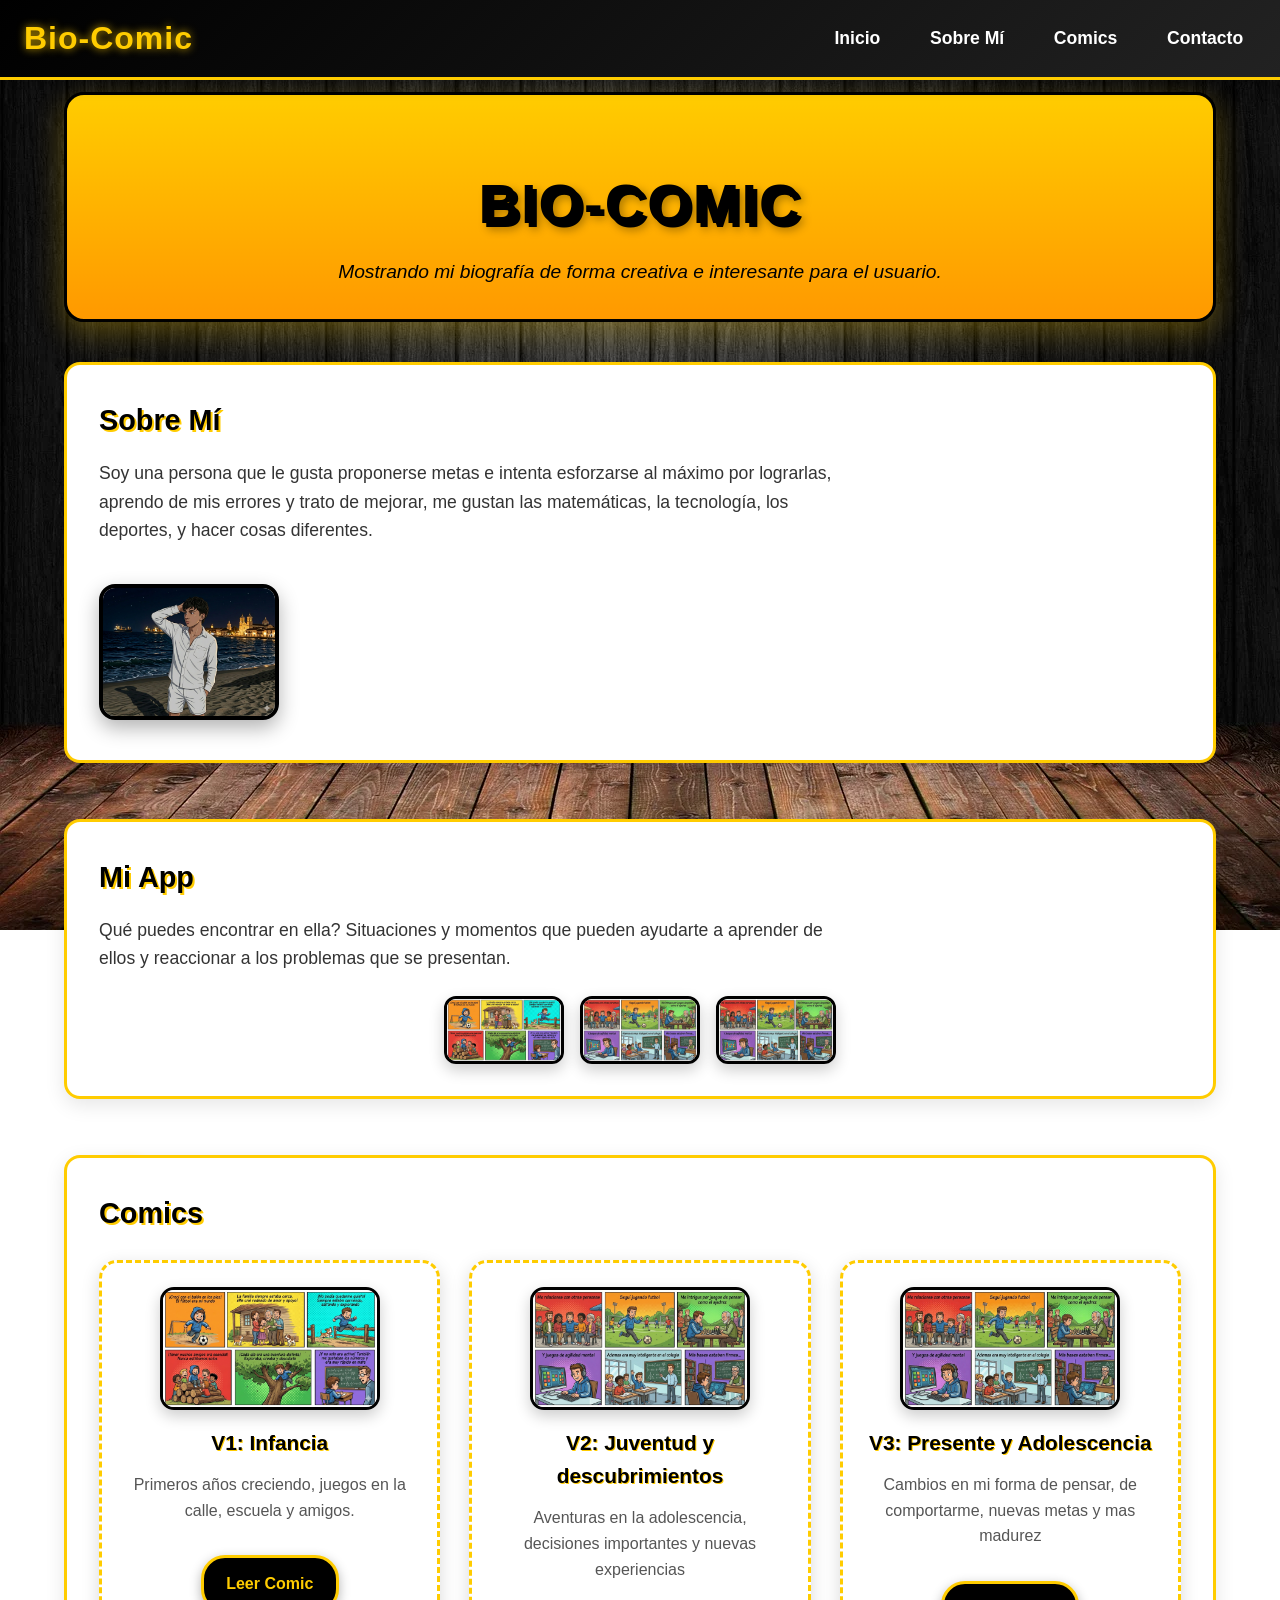
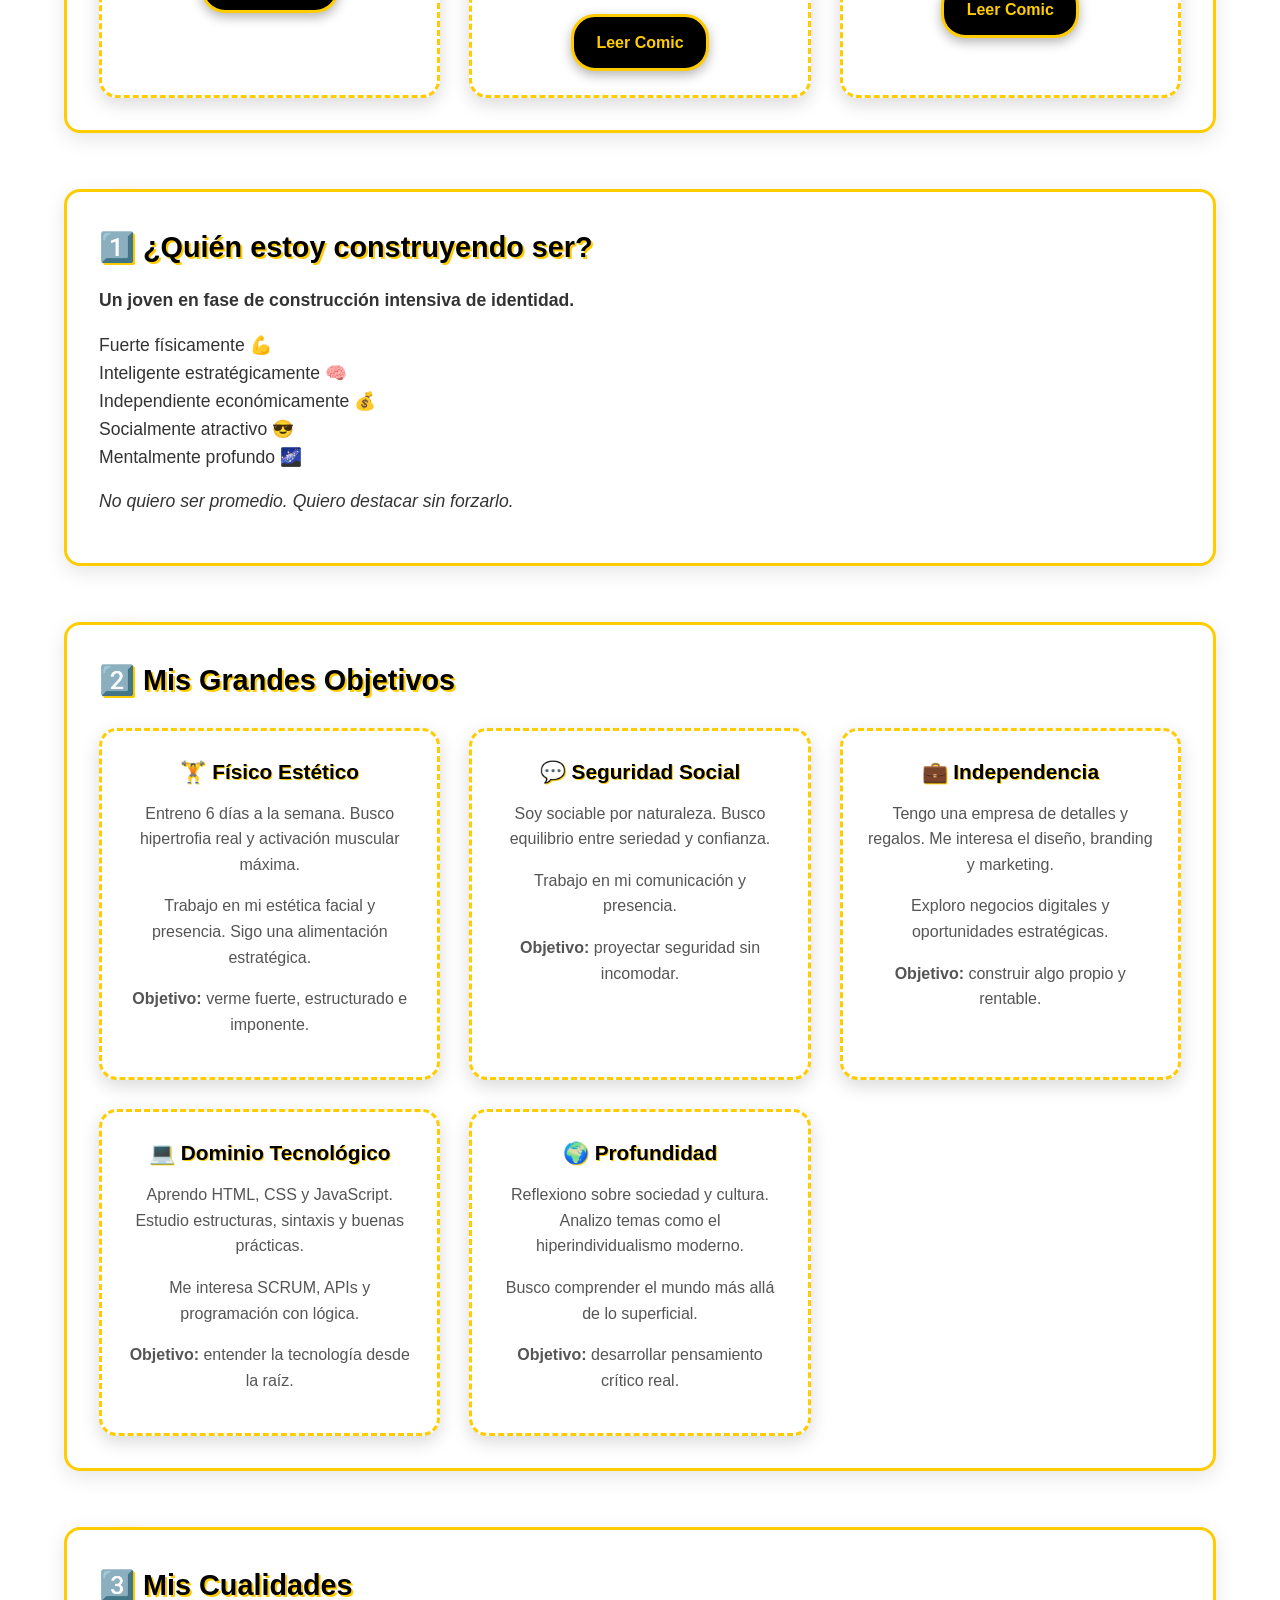
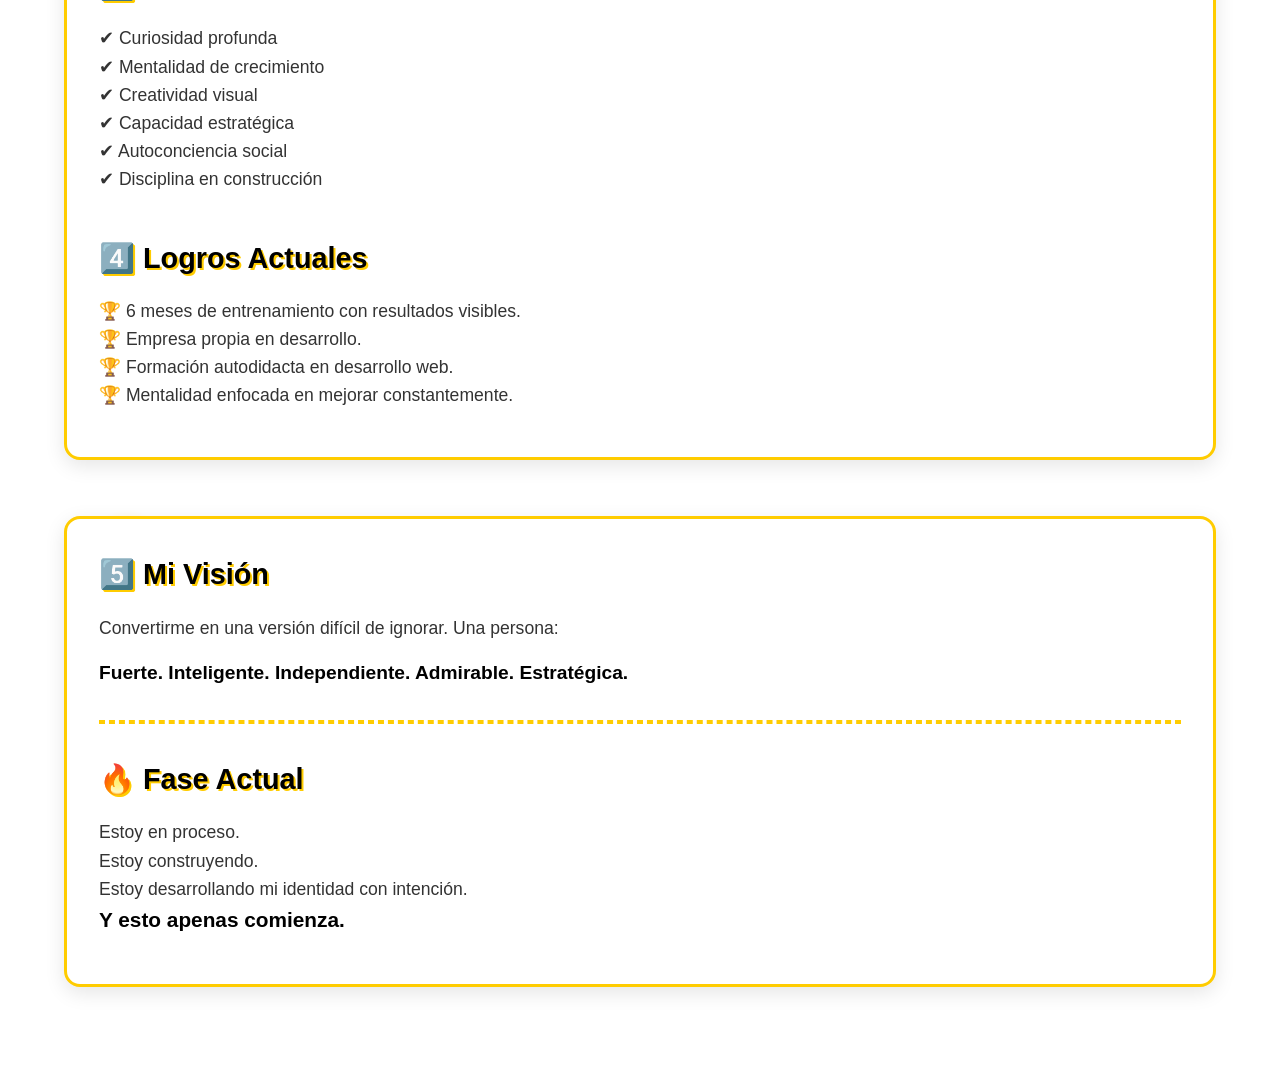
==== index.html @ bbf386a8 "primer commit" ====
<!DOCTYPE html>
<html lang="es">
<head>
  <meta charset="UTF-8" />
  <title>Bio-Comic - Santi</title>
  <meta name="viewport" content="width=device-width, initial-scale=1.0" />
  <style>
    /* ==============================
       RESET + VARS
    ============================== */
    * {
      margin: 0;
      padding: 0;
      box-sizing: border-box;
    }
    body {
      font-family: "Comic Sans MS", cursive, sans-serif;
      /* ¡TU IMAGEN COMO BACKGROUND! */
      background-image: url('Imagenes/Imagen1.webp');
      background-size: cover;
      background-position: center;
      background-attachment: fixed;
      background-repeat: no-repeat;
      color: #333;
      line-height: 1.6;
      padding-top: 60px;
      min-height: 100vh;
    }
    a {
      text-decoration: none;
      color: #0066cc;
    }

    /* ==============================
       HEADER FIJO (MENÚ)
    ============================== */
    header.fixed-header {
      position: fixed;
      top: 0;
      left: 0;
      width: 100%;
      background: linear-gradient(135deg, #000 0%, #222 100%);
      color: white;
      padding: 0.8rem 1.5rem;
      box-shadow: 0 4px 15px rgba(0,0,0,0.3);
      z-index: 1000;
      border-bottom: 3px solid #ffcc00;
    }
    .navbar {
      display: flex;
      justify-content: space-between;
      align-items: center;
    }
    .brand {
      font-size: 2rem;
      font-weight: bold;
      letter-spacing: 1px;
      color: #ffcc00;
      text-shadow: 0 0 8px rgba(255, 204, 0, 0.8);
    }
    .menu {
      list-style: none;
      display: flex;
      gap: 1.5rem;
    }
    .menu a {
      color: white;
      font-size: 1.1rem;
      font-weight: 600;
      padding: 0.4rem 0.8rem;
      border-radius: 20px;
      transition: background 0.3s, transform 0.2s;
    }
    .menu a:hover {
      background: #ffcc00;
      color: #000;
      transform: scale(1.05);
      box-shadow: 0 0 10px rgba(255, 204, 0, 0.6);
    }

    /* ==============================
       SECCIONES PRINCIPALES
    ============================== */
    main {
      max-width: 1200px;
      margin: 0 auto;
      padding: 2rem 1.5rem;
    }
    .section {
      margin-bottom: 3.5rem;
      border-radius: 16px;
      padding: 2rem;
      background: white;
      box-shadow: 0 6px 20px rgba(0,0,0,0.1);
      border: 3px solid #ffcc00;
      position: relative;
    }
    .section::before {
      content: "";
      position: absolute;
      top: -10px;
      left: 20px;
      width: 80px;
      height: 80px;
      background: radial-gradient(circle, #ffcc00 0%, transparent 70%);
      opacity: 0.3;
      border-radius: 50%;
      z-index: -1;
    }
    .section h2 {
      color: #000;
      font-size: 1.8rem;
      margin-bottom: 1rem;
      font-weight: bold;
      text-shadow: 2px 2px 0 #ffcc00;
    }
    .section p {
      margin-bottom: 1rem;
      font-size: 1.1rem;
      max-width: 750px;
    }

    /* Hero: título grande y subtítulo */
    .hero {
      text-align: center;
      padding: 4rem 2rem 2rem;
      background: linear-gradient(180deg, #ffcc00 0%, #ff9900 100%);
      color: #000;
      border-radius: 20px;
      box-shadow: 0 10px 30px rgba(255, 204, 0, 0.3);
      margin-bottom: 2.5rem;
      border: 3px solid #000;
    }
    .hero .title {
      font-size: 3.5rem;
      font-weight: bold;
      text-shadow: 4px 4px 0 #000, 6px 6px 10px rgba(0,0,0,0.4);
      margin-bottom: 0.5rem;
      text-transform: uppercase;
      letter-spacing: 2px;
    }
    .hero .subtitle {
      font-size: 1.2rem;
      font-style: italic;
      max-width: 800px;
      margin: 0 auto;
    }

    /* Avatar / foto cómic */
    .avatar {
      max-width: 180px;
      border-radius: 16px;
      border: 4px solid #000;
      box-shadow: 0 8px 20px rgba(0,0,0,0.3);
      margin-top: 1.5rem;
    }

    /* Sección "Mi App" */
    .teaser-panel {
      display: flex;
      flex-wrap: wrap;
      gap: 1rem;
      margin-top: 1.5rem;
      justify-content: center;
    }
    .panel-teaser {
      width: 120px;
      border-radius: 12px;
      border: 3px solid #000;
      box-shadow: 0 6px 15px rgba(0,0,0,0.2);
    }

    /* Sección "Comics" - tarjetas */
    #comics .section h2 {
      text-align: center;
    }
    .comic-grid {
      display: grid;
      grid-template-columns: repeat(auto-fit, minmax(300px, 1fr));
      gap: 1.8rem;
      margin-top: 1.5rem;
    }
    .comic-card {
      display: flex;
      flex-direction: column;
      align-items: center;
      text-align: center;
      background: white;
      border-radius: 18px;
      padding: 1.5rem;
      transition: transform 0.3s, box-shadow 0.3s;
      box-shadow: 0 6px 18px rgba(0,0,0,0.15);
      border: 3px dashed #ffcc00;
    }
    .comic-card:hover {
      transform: translateY(-6px);
      box-shadow: 0 12px 25px rgba(0,0,0,0.2);
    }
    .comic-cover {
      width: 100%;
      max-width: 220px;
      border-radius: 14px;
      border: 3px solid #000;
      box-shadow: 0 6px 15px rgba(0,0,0,0.2);
      margin-bottom: 1rem;
    }
    .comic-card h3 {
      color: #000;
      font-size: 1.3rem;
      margin-bottom: 0.8rem;
      font-weight: bold;
      text-shadow: 1px 1px 0 #ffcc00;
    }
    .comic-card p {
      font-size: 1rem;
      color: #555;
    }
    .btn {
      margin-top: 1rem;
      padding: 0.8rem 1.4rem;
      background: #000;
      color: #ffcc00;
      font-weight: bold;
      border-radius: 24px;
      border: 3px solid #ffcc00;
      box-shadow: 0 4px 12px rgba(0,0,0,0.3);
      transition: background 0.3s, color 0.3s;
    }
    .btn:hover {
      background: #ffcc00;
      color: #000;
      transform: scale(1.05);
    }

    /* Footer */
    footer.site-footer {
      background: #000;
      color: #ccc;
      text-align: center;
      padding: 1.8rem 1.5rem;
      margin-top: 3rem;
      box-shadow: 0 -4px 15px rgba(0,0,0,0.3);
    }
    .timeline {
      margin-bottom: 1rem;
      font-size: 1.1rem;
      color: #ffcc00;
      font-weight: bold;
    }
    .social-links {
      margin-top: 0.8rem;
    }
    .social-links a {
      color: #ffcc00;
      margin: 0 0.8rem;
      font-weight: bold;
    }
    .social-links a:hover {
      text-decoration: underline;
    }
  </style>
</head>
<body>

  <!-- Header fijo (navegación) -->
  <header class="fixed-header">
    <nav class="navbar">
      <a href="#hero" class="brand">Bio-Comic</a>
      <ul class="menu">
        <li><a href="#hero">Inicio</a></li>
        <li><a href="#sobre-mi">Sobre Mí</a></li>
        <li><a href="#comics">Comics</a></li>
        <li><a href="#contacto">Contacto</a></li>
      </ul>
    </nav>
  </header>

  <!-- Contenido principal -->
  <main>

    <!-- Hero: título y subtítulo -->
    <section class="hero" id="hero">
      <h1 class="title">Bio-Comic</h1>
      <p class="subtitle">
        Mostrando mi biografía de forma creativa e interesante para el usuario.
      </p>
    </section>

    <!-- Sección Sobre Mí -->
    <section id="sobre-mi" class="section">
      <h2>Sobre Mí</h2>
      <p>
        Soy una persona que le gusta proponerse metas e intenta esforzarse al máximo por lograrlas, aprendo de mis errores y trato de mejorar, me gustan las matemáticas, la tecnología, los deportes, y hacer cosas diferentes.
      </p>
      <img src="Imagenes/4.png" alt="Santi en estilo cómic" class="avatar" />
    </section>

    <!-- Sección Mi App -->
    <section id="mi-app" class="section">
      <h2>Mi App</h2>
      <p>
        Qué puedes encontrar en ella? Situaciones y momentos que pueden ayudarte a aprender de ellos y reaccionar a los problemas que se presentan.
      </p>
      <div class="teaser-panel">
        <img src="Imagenes/1.png" alt="Panel de cómic" class="panel-teaser" />
        <img src="Imagenes/2.png" alt="Panel de cómic" class="panel-teaser" />
        <img src="Imagenes/3.png" alt="Panel de cómic" class="panel-teaser" />
      </div>
    </section>

    <!-- Sección Comics -->
    <section id="comics" class="section">
      <h2>Comics</h2>
      <div class="comic-grid">

        <!-- Tarjeta V1 -->
        <article class="comic-card">
          <img src="Imagenes/1.png" alt="V1: Infancia en Bucaramanga" class="comic-cover" />
          <h3>V1: Infancia</h3>
          <p>
            Primeros años creciendo, juegos en la calle, escuela y amigos.
          </p>
          <a href="HTML/comic-v1.html" class="btn">Leer Comic</a>
        </article>

        <!-- Tarjeta V2 -->
        <article class="comic-card">
          <img src="Imagenes/2.png" alt="V2: Juventud y descubrimientos" class="comic-cover" />
          <h3>V2: Juventud y descubrimientos</h3>
          <p>
            Aventuras en la adolescencia, decisiones importantes y nuevas experiencias
          </p>
          <a href="HTML/comic-v2.html" class="btn">Leer Comic</a>
        </article>

        <article class="comic-card">
          <img src="Imagenes/3.png" alt="V2: Juventud y descubrimientos" class="comic-cover" />
          <h3>V3: Presente y Adolescencia</h3>
          <p>
            Cambios en mi forma de pensar, de comportarme, nuevas metas y mas madurez
          </p>
          <a href="HTML/comic-v3.html" class="btn">Leer Comic</a>
        </article>
    </section>
    
        <!-- Sección 1: Quién soy -->
    <section id="quien-estoy-construyendo" class="section">
    <h2>1️⃣ ¿Quién estoy construyendo ser?</h2>
    <p><strong>Un joven en fase de construcción intensiva de identidad.</strong></p>
    <p>
        Fuerte físicamente 💪<br>
        Inteligente estratégicamente 🧠<br>
        Independiente económicamente 💰<br>
        Socialmente atractivo 😎<br>
        Mentalmente profundo 🌌
    </p>
    <p><em>No quiero ser promedio. Quiero destacar sin forzarlo.</em></p>
    </section>

    <!-- Sección 2: Mis Objetivos -->
    <section id="mis-objetivos" class="section">
    <h2>2️⃣ Mis Grandes Objetivos</h2>
    <div class="comic-grid">
        <article class="comic-card">
        <h3>🏋️ Físico Estético</h3>
        <p>Entreno 6 días a la semana. Busco hipertrofia real y activación muscular máxima.</p>
        <p>Trabajo en mi estética facial y presencia. Sigo una alimentación estratégica.</p>
        <p><strong>Objetivo:</strong> verme fuerte, estructurado e imponente.</p>
        </article>
        
        <article class="comic-card">
        <h3>💬 Seguridad Social</h3>
        <p>Soy sociable por naturaleza. Busco equilibrio entre seriedad y confianza.</p>
        <p>Trabajo en mi comunicación y presencia.</p>
        <p><strong>Objetivo:</strong> proyectar seguridad sin incomodar.</p>
        </article>
        
        <article class="comic-card">
        <h3>💼 Independencia</h3>
        <p>Tengo una empresa de detalles y regalos. Me interesa el diseño, branding y marketing.</p>
        <p>Exploro negocios digitales y oportunidades estratégicas.</p>
        <p><strong>Objetivo:</strong> construir algo propio y rentable.</p>
        </article>
        
        <article class="comic-card">
        <h3>💻 Dominio Tecnológico</h3>
        <p>Aprendo HTML, CSS y JavaScript. Estudio estructuras, sintaxis y buenas prácticas.</p>
        <p>Me interesa SCRUM, APIs y programación con lógica.</p>
        <p><strong>Objetivo:</strong> entender la tecnología desde la raíz.</p>
        </article>
        
        <article class="comic-card">
        <h3>🌍 Profundidad</h3>
        <p>Reflexiono sobre sociedad y cultura. Analizo temas como el hiperindividualismo moderno.</p>
        <p>Busco comprender el mundo más allá de lo superficial.</p>
        <p><strong>Objetivo:</strong> desarrollar pensamiento crítico real.</p>
        </article>
    </div>
    </section>

    <!-- Sección 3 y 4: Cualidades y Logros -->
    <section id="cualidades-logros" class="section">
    <h2>3️⃣ Mis Cualidades</h2>
    <p>
        ✔ Curiosidad profunda <br>
        ✔ Mentalidad de crecimiento <br>
        ✔ Creatividad visual <br>
        ✔ Capacidad estratégica <br>
        ✔ Autoconciencia social <br>
        ✔ Disciplina en construcción
    </p>
    
    <br>

    <h2>4️⃣ Logros Actuales</h2>
    <p>
        🏆 6 meses de entrenamiento con resultados visibles.<br>
        🏆 Empresa propia en desarrollo.<br>
        🏆 Formación autodidacta en desarrollo web.<br>
        🏆 Mentalidad enfocada en mejorar constantemente.
    </p>
    </section>

    <!-- Sección 5: Visión y Fase Actual -->
    <section id="vision-y-fase" class="section">
    <h2>5️⃣ Mi Visión</h2>
    <p>Convertirme en una versión difícil de ignorar. Una persona:</p>
    <p style="font-weight: bold; font-size: 1.2rem; color: #000;">
        Fuerte. Inteligente. Independiente. Admirable. Estratégica.
    </p>
    
    <hr style="border: 2px dashed #ffcc00; margin: 2rem 0;">

    <h2>🔥 Fase Actual</h2>
    <p>
        Estoy en proceso.<br>
        Estoy construyendo.<br>
        Estoy desarrollando mi identidad con intención.<br>
        <strong style="font-size: 1.3rem; color: #000;">Y esto apenas comienza.</strong>
    </p>
    </section>
</body>
<html>
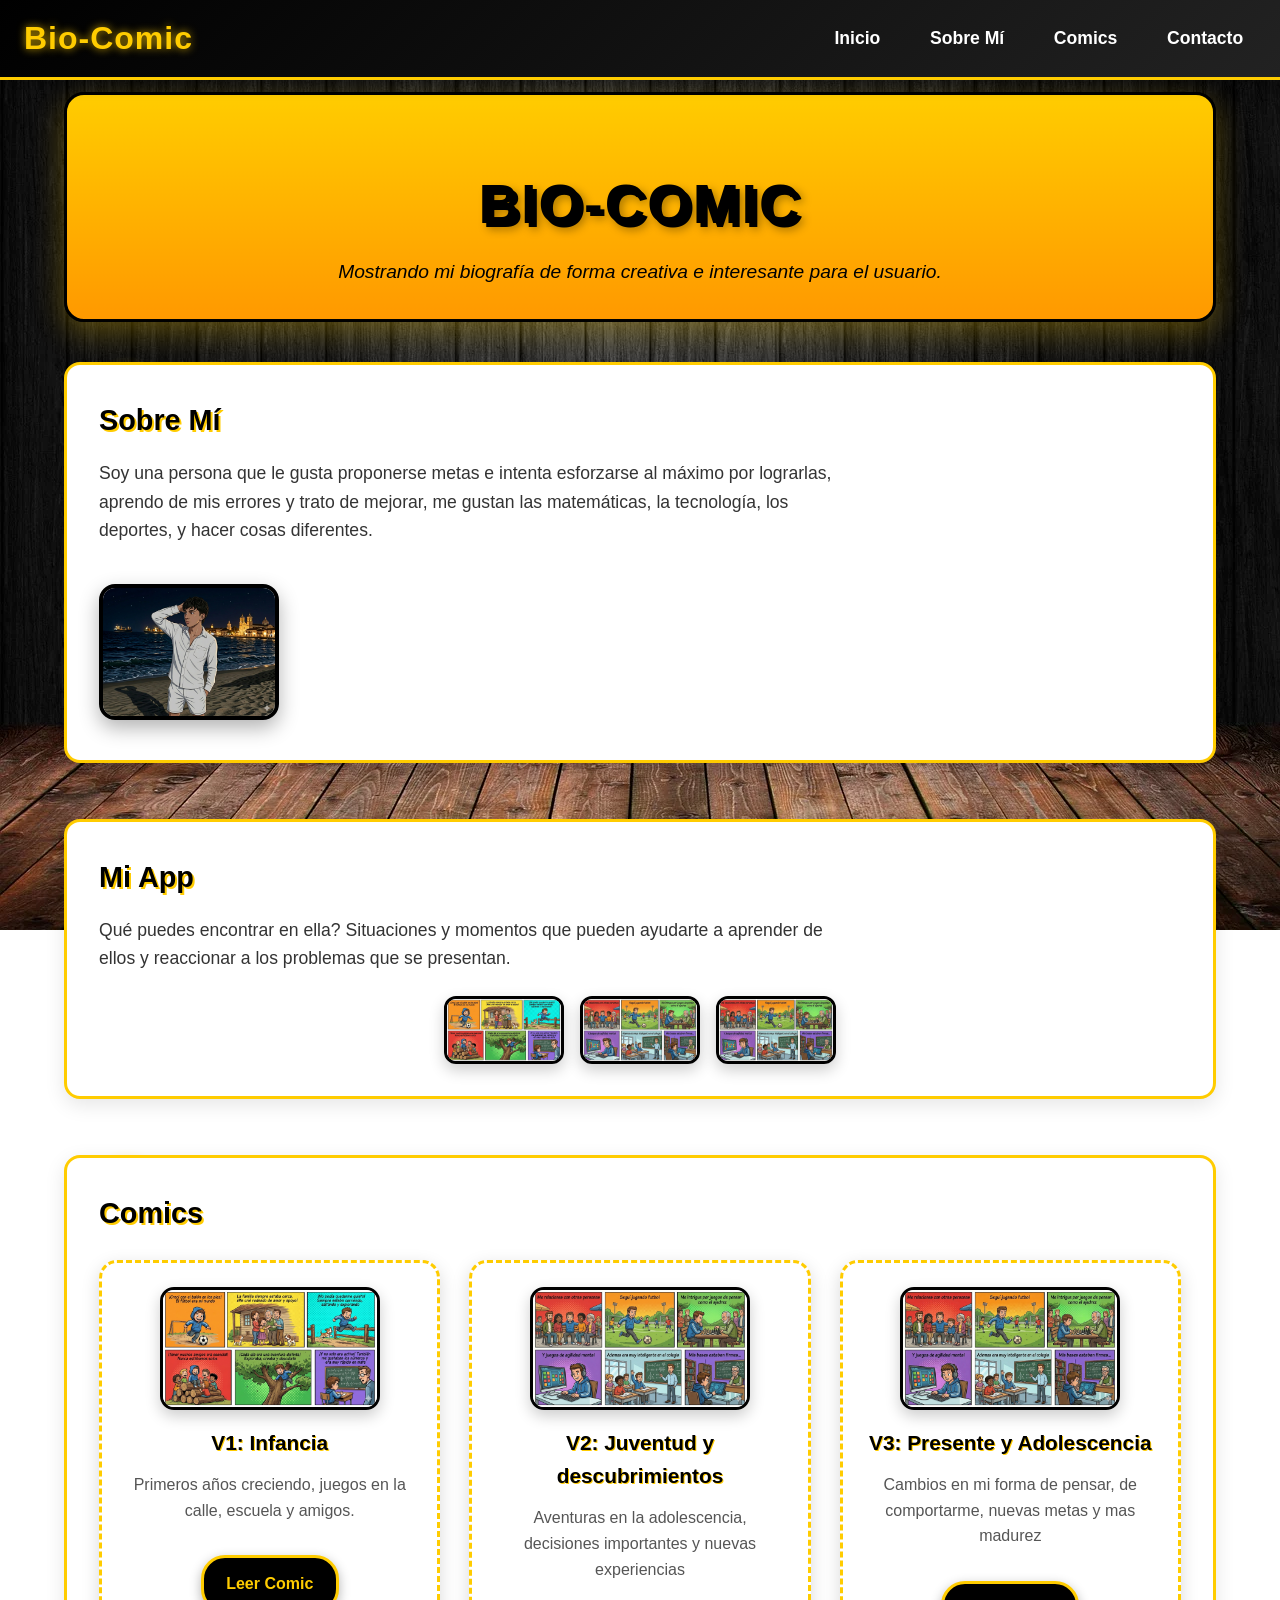
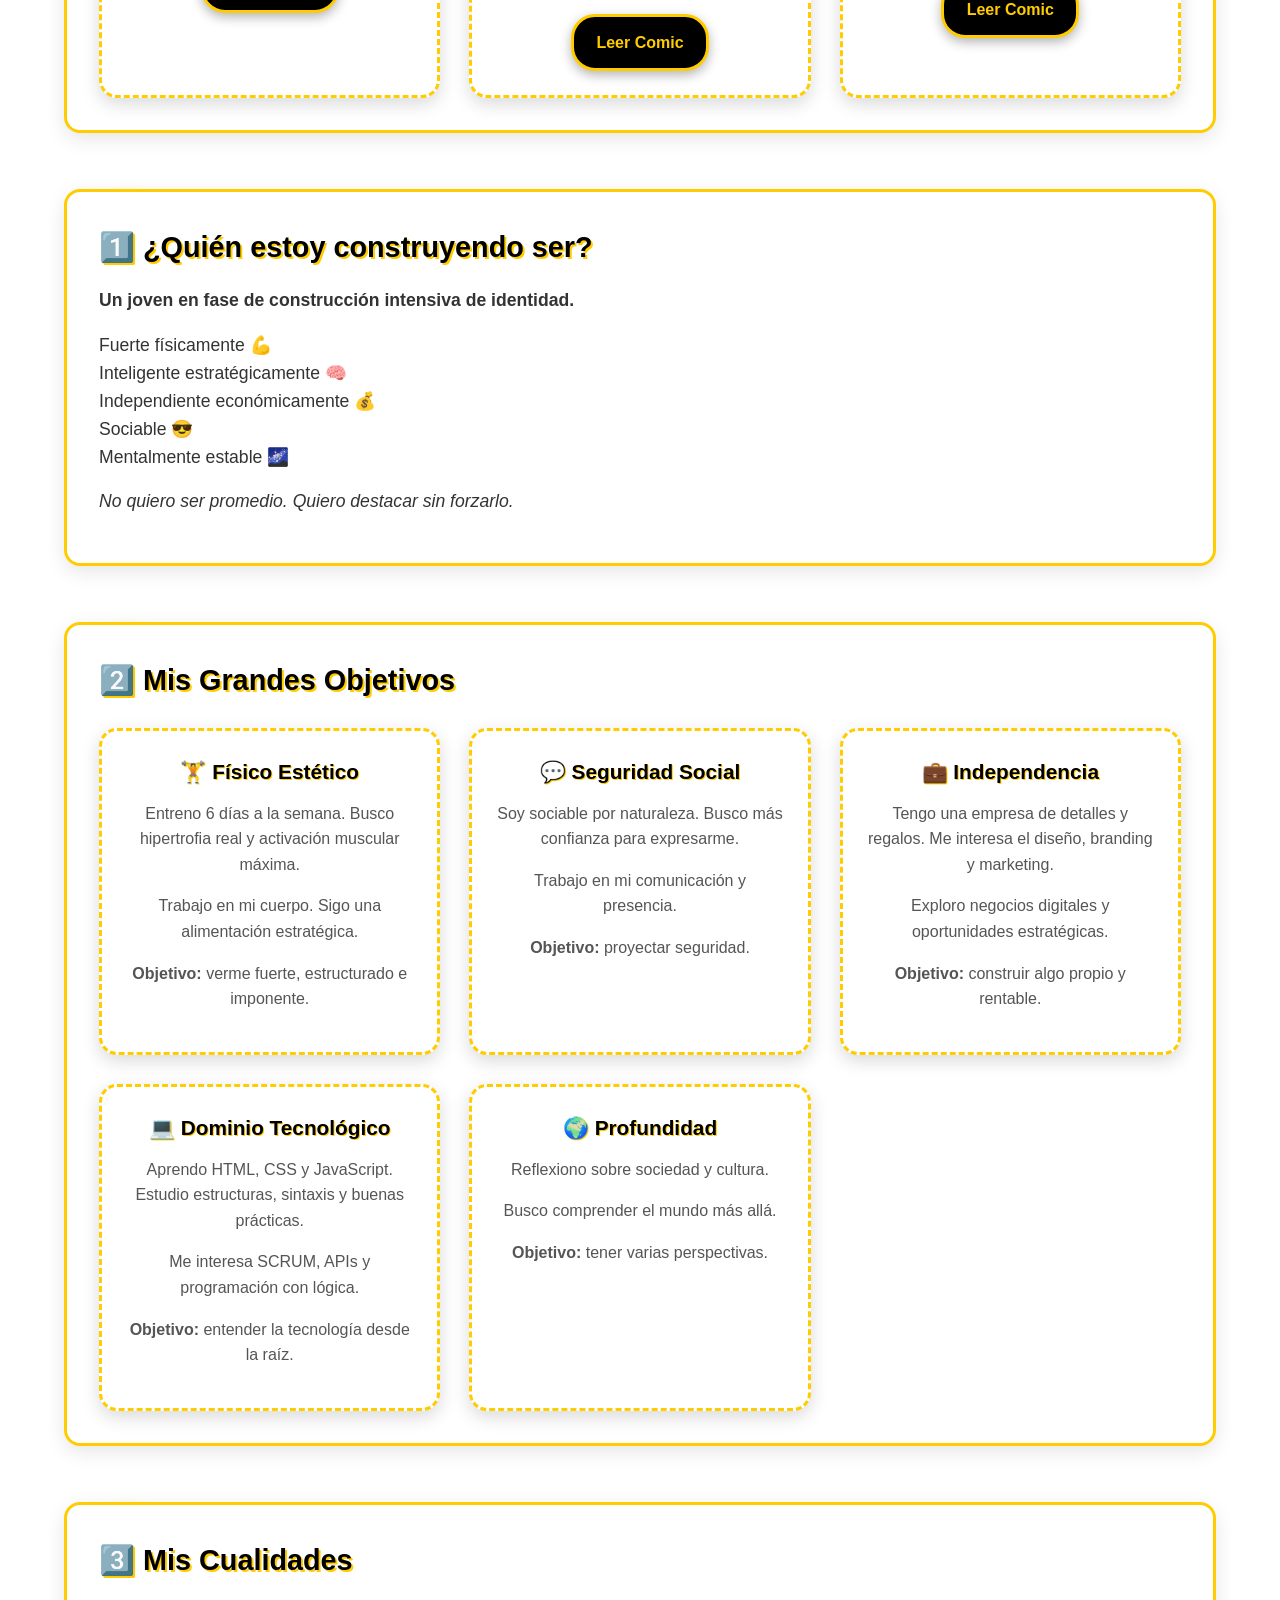
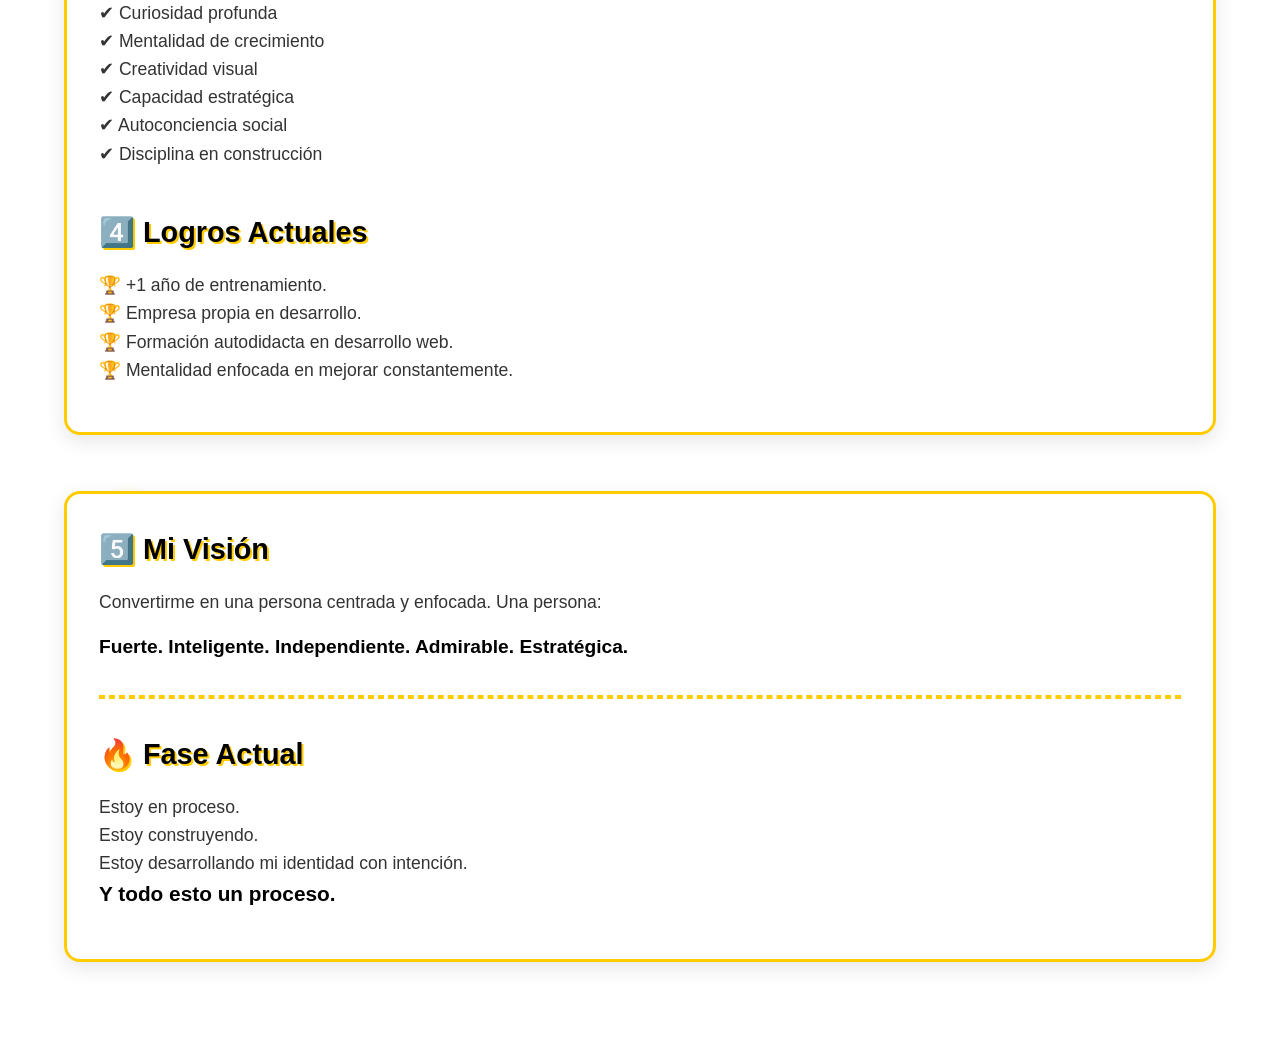
==== commit f821bffc: "Segundo commit" ====
--- a/index.html
+++ b/index.html
@@ -351,8 +351,8 @@
         Fuerte físicamente 💪<br>
         Inteligente estratégicamente 🧠<br>
         Independiente económicamente 💰<br>
-        Socialmente atractivo 😎<br>
-        Mentalmente profundo 🌌
+        Sociable 😎<br>
+        Mentalmente estable 🌌
     </p>
     <p><em>No quiero ser promedio. Quiero destacar sin forzarlo.</em></p>
     </section>
@@ -364,15 +364,15 @@
         <article class="comic-card">
         <h3>🏋️ Físico Estético</h3>
         <p>Entreno 6 días a la semana. Busco hipertrofia real y activación muscular máxima.</p>
-        <p>Trabajo en mi estética facial y presencia. Sigo una alimentación estratégica.</p>
+        <p>Trabajo en mi cuerpo. Sigo una alimentación estratégica.</p>
         <p><strong>Objetivo:</strong> verme fuerte, estructurado e imponente.</p>
         </article>
         
         <article class="comic-card">
         <h3>💬 Seguridad Social</h3>
-        <p>Soy sociable por naturaleza. Busco equilibrio entre seriedad y confianza.</p>
+        <p>Soy sociable por naturaleza. Busco más confianza para expresarme.</p>
         <p>Trabajo en mi comunicación y presencia.</p>
-        <p><strong>Objetivo:</strong> proyectar seguridad sin incomodar.</p>
+        <p><strong>Objetivo:</strong> proyectar seguridad.</p>
         </article>
         
         <article class="comic-card">
@@ -391,9 +391,9 @@
         
         <article class="comic-card">
         <h3>🌍 Profundidad</h3>
-        <p>Reflexiono sobre sociedad y cultura. Analizo temas como el hiperindividualismo moderno.</p>
-        <p>Busco comprender el mundo más allá de lo superficial.</p>
-        <p><strong>Objetivo:</strong> desarrollar pensamiento crítico real.</p>
+        <p>Reflexiono sobre sociedad y cultura.</p>
+        <p>Busco comprender el mundo más allá.</p>
+        <p><strong>Objetivo:</strong> tener varias perspectivas.</p>
         </article>
     </div>
     </section>
@@ -414,7 +414,7 @@
 
     <h2>4️⃣ Logros Actuales</h2>
     <p>
-        🏆 6 meses de entrenamiento con resultados visibles.<br>
+        🏆 +1 año de entrenamiento.<br>
         🏆 Empresa propia en desarrollo.<br>
         🏆 Formación autodidacta en desarrollo web.<br>
         🏆 Mentalidad enfocada en mejorar constantemente.
@@ -424,7 +424,7 @@
     <!-- Sección 5: Visión y Fase Actual -->
     <section id="vision-y-fase" class="section">
     <h2>5️⃣ Mi Visión</h2>
-    <p>Convertirme en una versión difícil de ignorar. Una persona:</p>
+    <p>Convertirme en una persona centrada y enfocada. Una persona:</p>
     <p style="font-weight: bold; font-size: 1.2rem; color: #000;">
         Fuerte. Inteligente. Independiente. Admirable. Estratégica.
     </p>
@@ -436,7 +436,7 @@
         Estoy en proceso.<br>
         Estoy construyendo.<br>
         Estoy desarrollando mi identidad con intención.<br>
-        <strong style="font-size: 1.3rem; color: #000;">Y esto apenas comienza.</strong>
+        <strong style="font-size: 1.3rem; color: #000;">Y todo esto un proceso.</strong>
     </p>
     </section>
 </body>
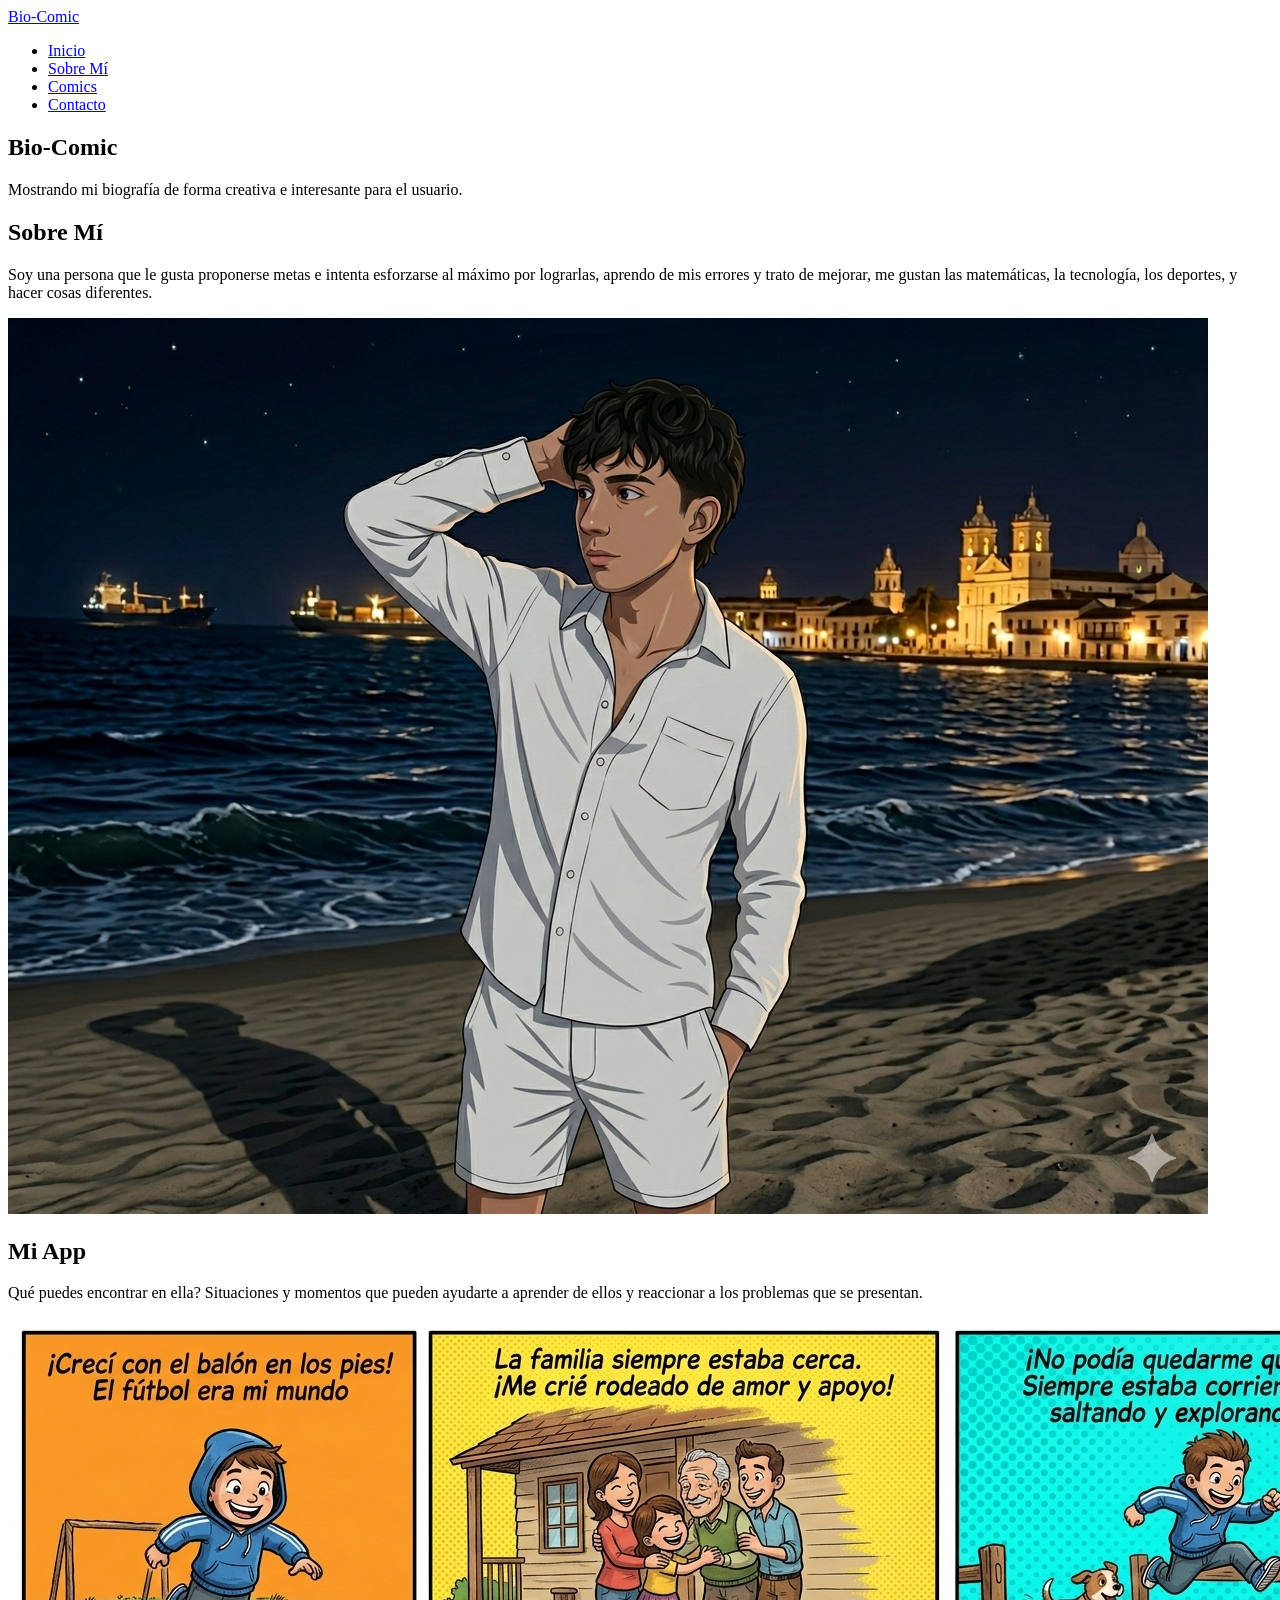
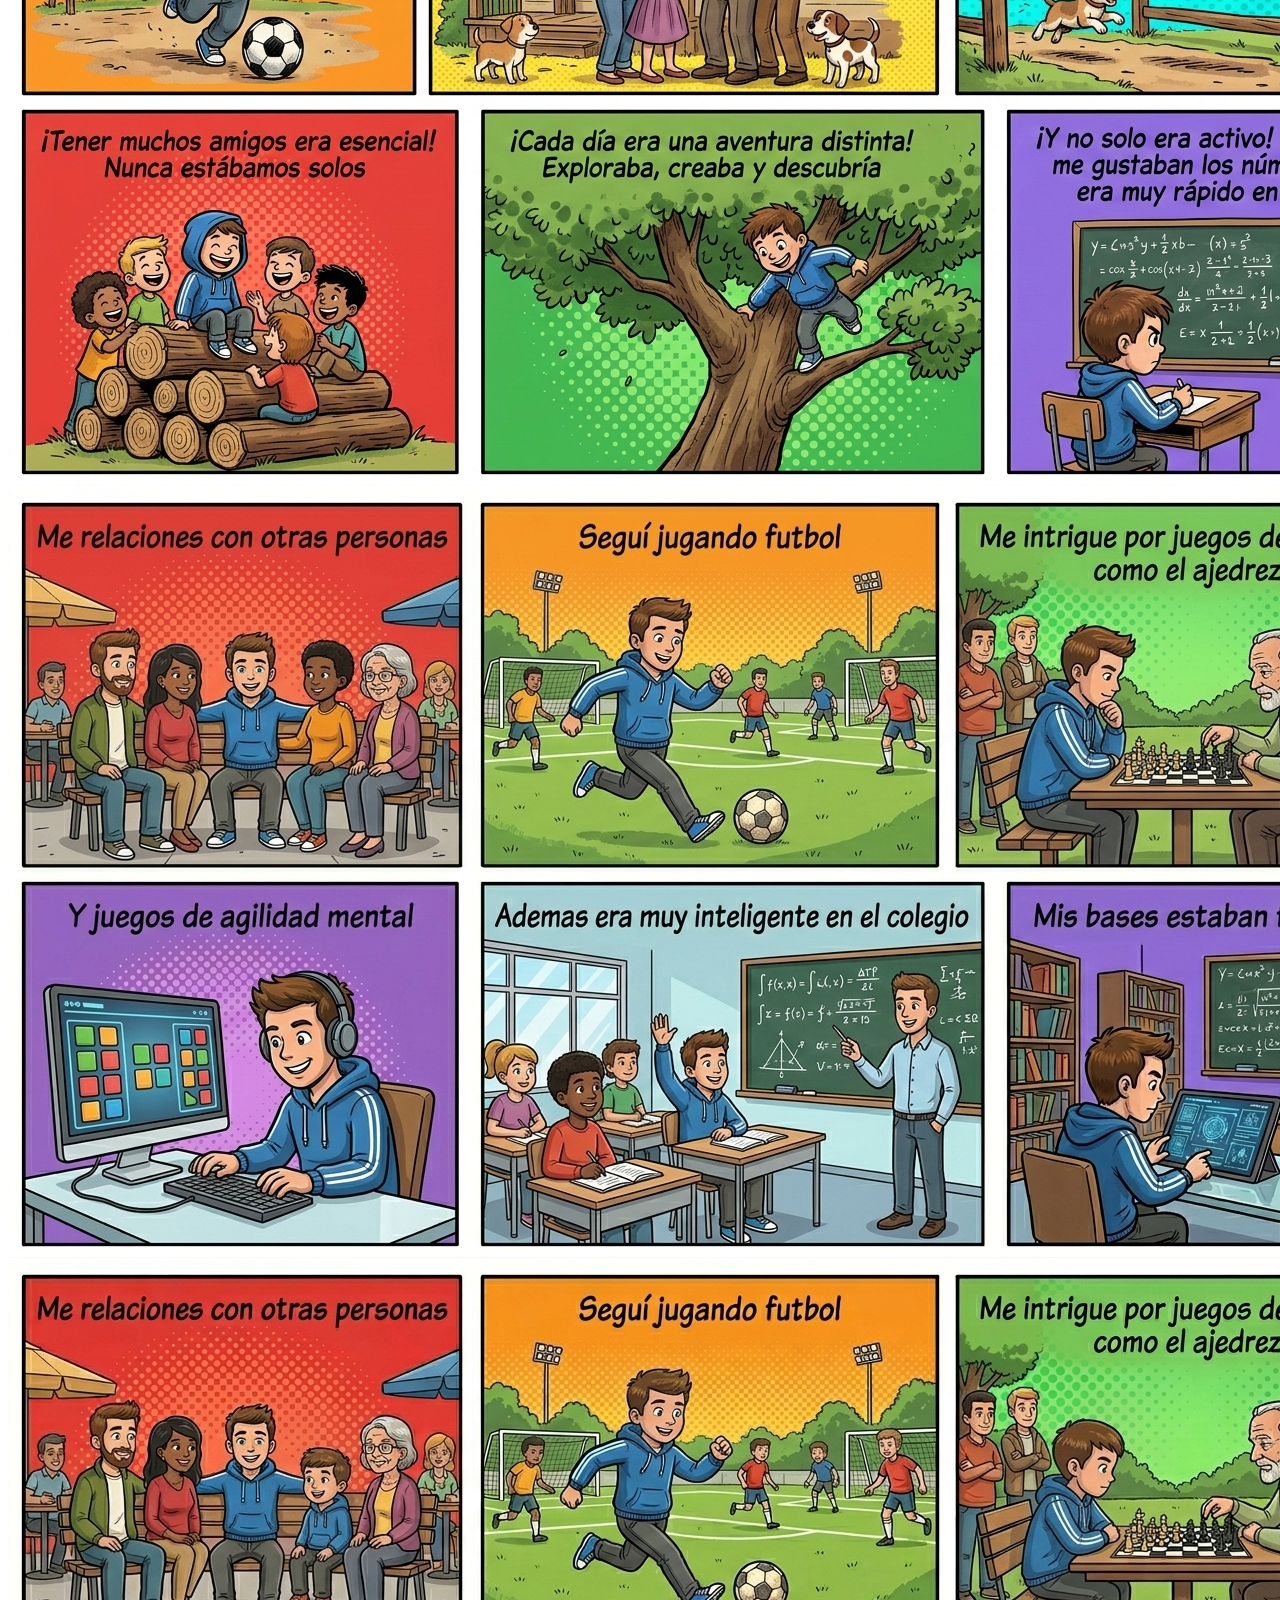
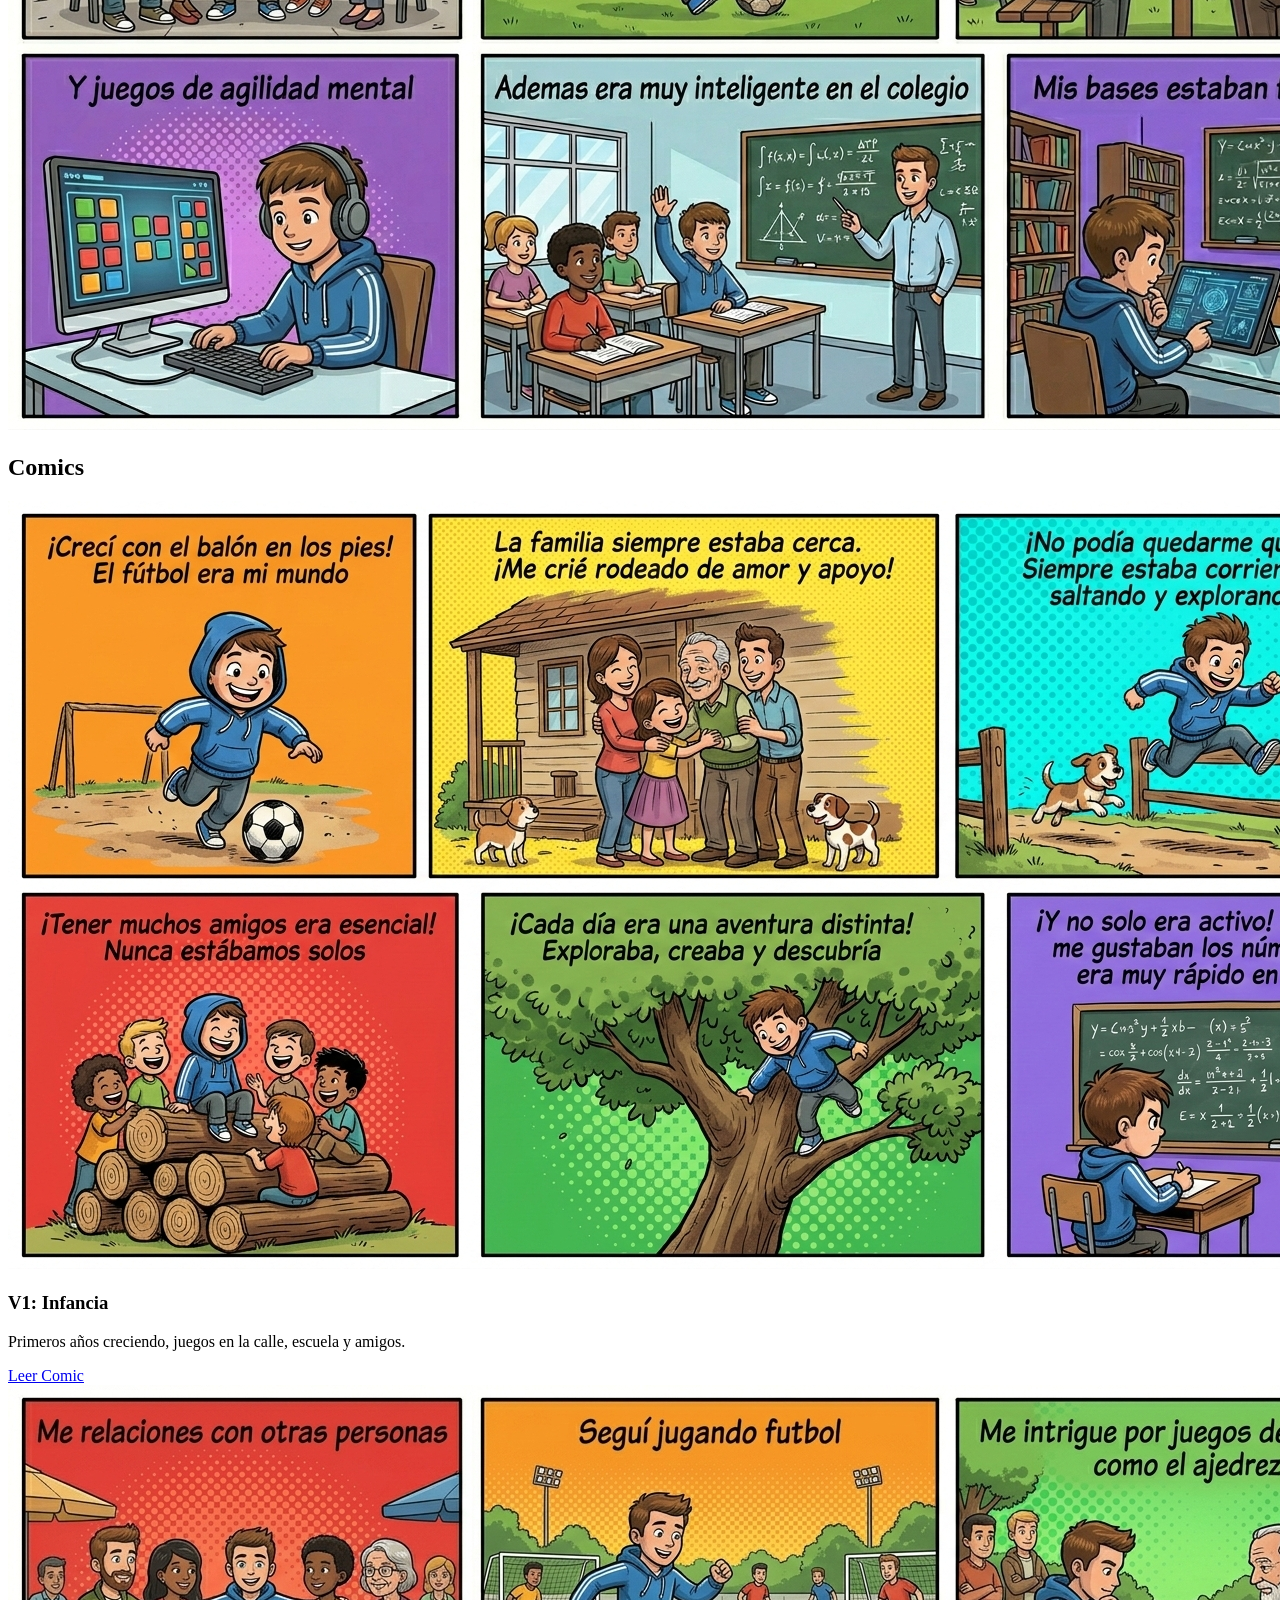
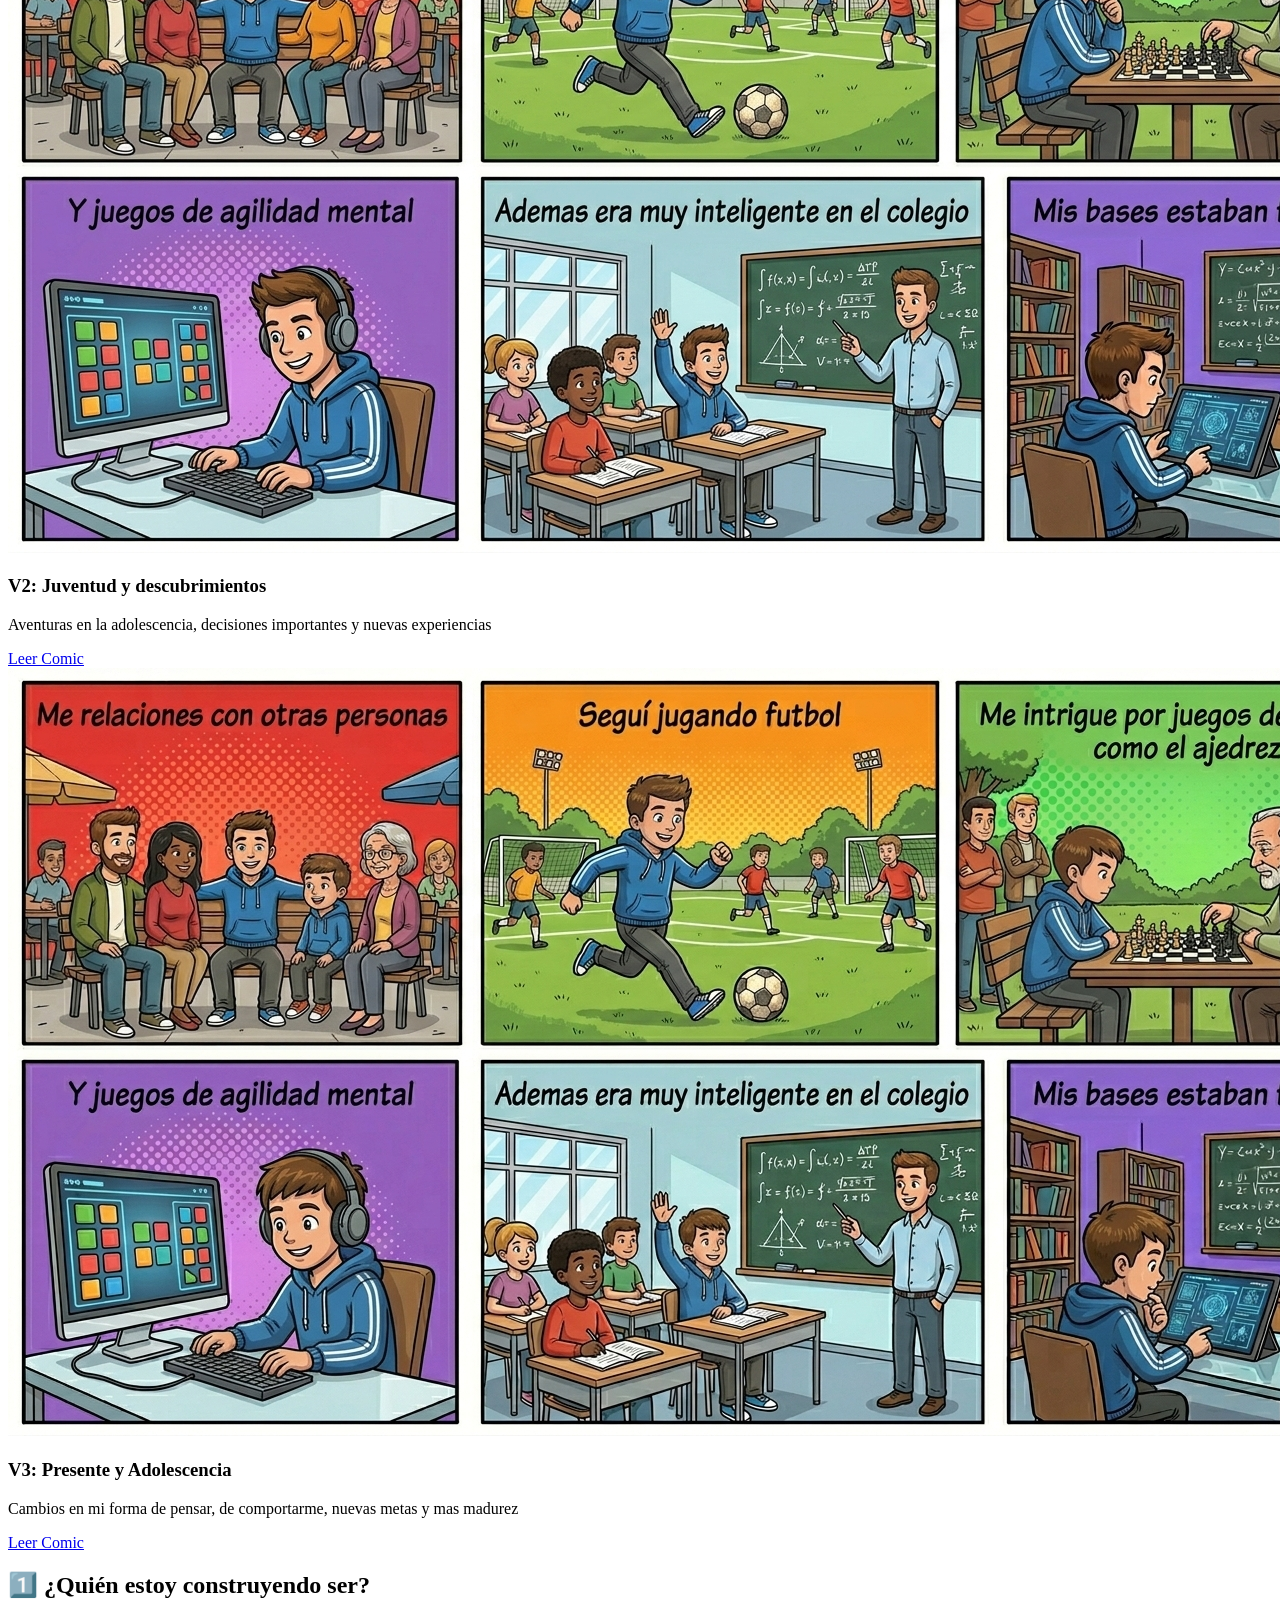
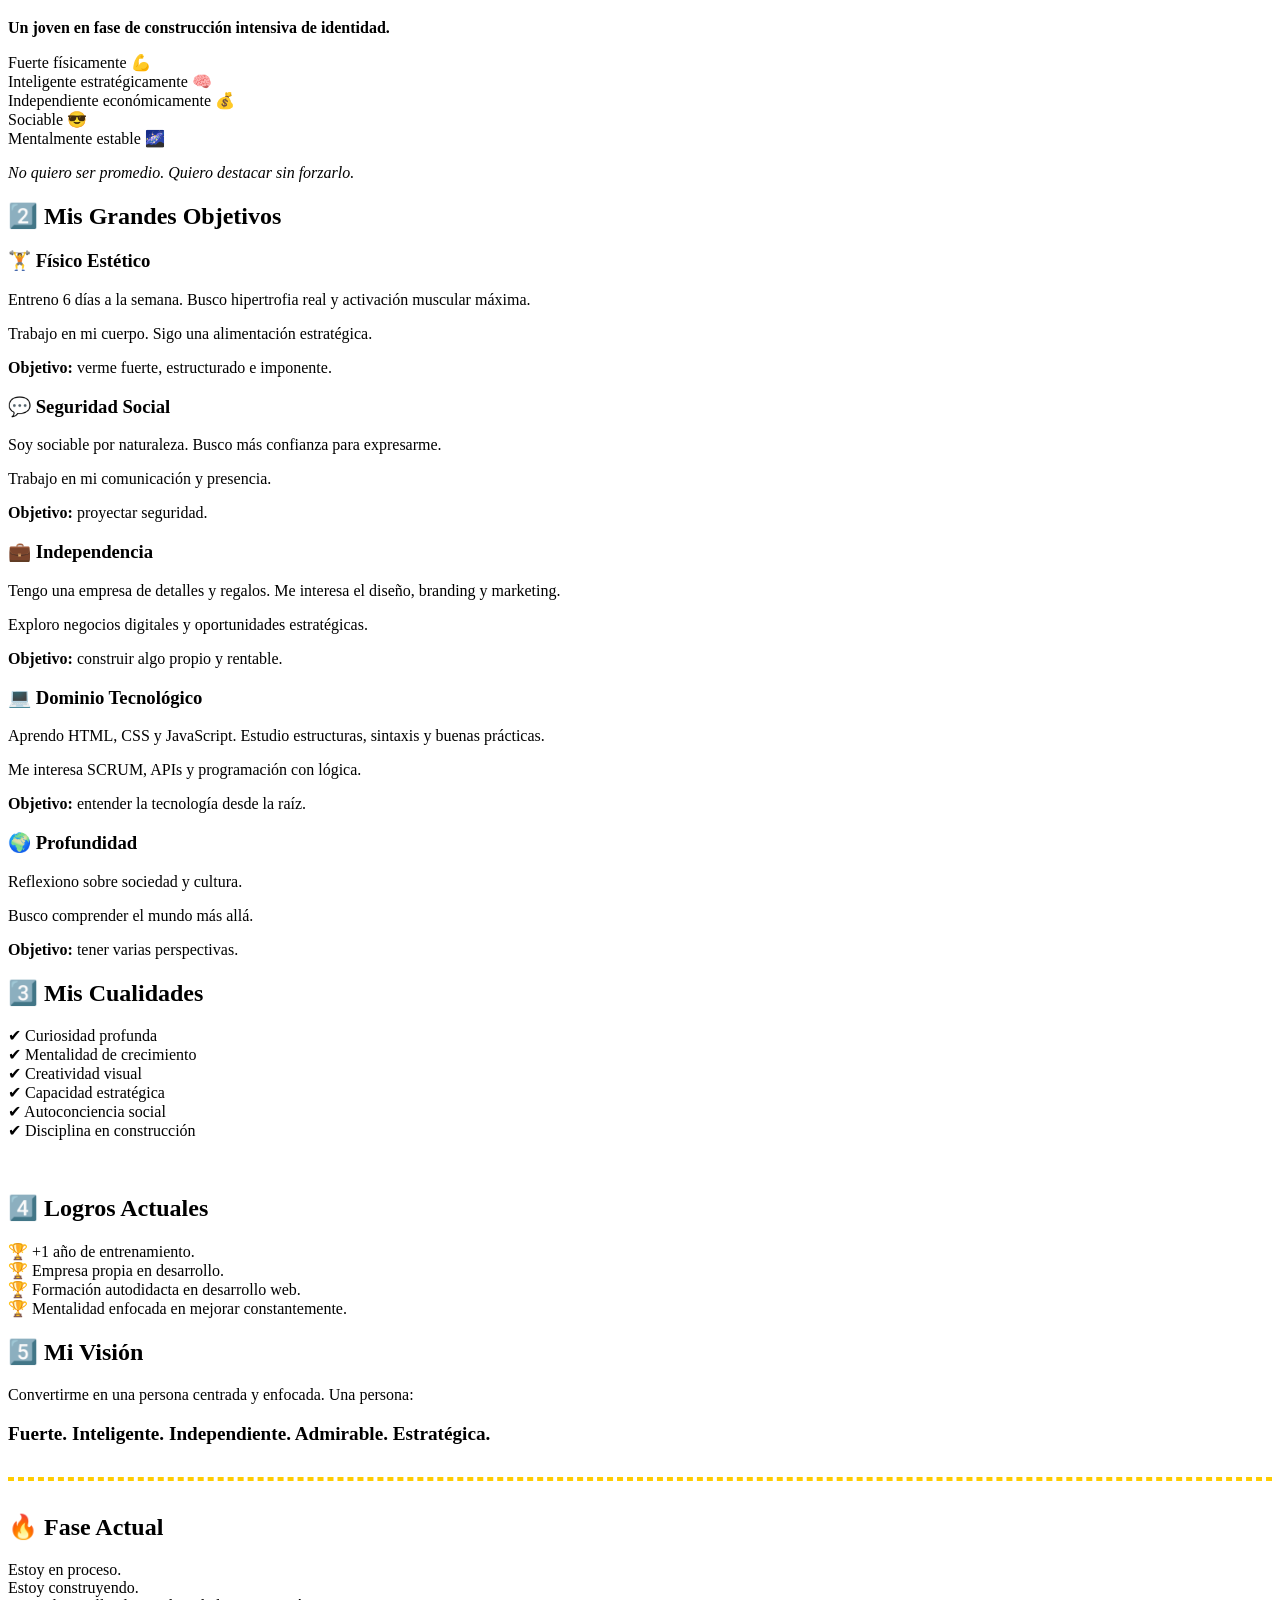
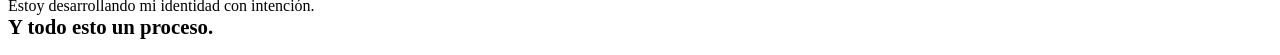
==== commit 5f891b26: "Tercer Commit" ====
--- a/index.html
+++ b/index.html
@@ -4,261 +4,7 @@
   <meta charset="UTF-8" />
   <title>Bio-Comic - Santi</title>
   <meta name="viewport" content="width=device-width, initial-scale=1.0" />
-  <style>
-    /* ==============================
-       RESET + VARS
-    ============================== */
-    * {
-      margin: 0;
-      padding: 0;
-      box-sizing: border-box;
-    }
-    body {
-      font-family: "Comic Sans MS", cursive, sans-serif;
-      /* ¡TU IMAGEN COMO BACKGROUND! */
-      background-image: url('Imagenes/Imagen1.webp');
-      background-size: cover;
-      background-position: center;
-      background-attachment: fixed;
-      background-repeat: no-repeat;
-      color: #333;
-      line-height: 1.6;
-      padding-top: 60px;
-      min-height: 100vh;
-    }
-    a {
-      text-decoration: none;
-      color: #0066cc;
-    }
-
-    /* ==============================
-       HEADER FIJO (MENÚ)
-    ============================== */
-    header.fixed-header {
-      position: fixed;
-      top: 0;
-      left: 0;
-      width: 100%;
-      background: linear-gradient(135deg, #000 0%, #222 100%);
-      color: white;
-      padding: 0.8rem 1.5rem;
-      box-shadow: 0 4px 15px rgba(0,0,0,0.3);
-      z-index: 1000;
-      border-bottom: 3px solid #ffcc00;
-    }
-    .navbar {
-      display: flex;
-      justify-content: space-between;
-      align-items: center;
-    }
-    .brand {
-      font-size: 2rem;
-      font-weight: bold;
-      letter-spacing: 1px;
-      color: #ffcc00;
-      text-shadow: 0 0 8px rgba(255, 204, 0, 0.8);
-    }
-    .menu {
-      list-style: none;
-      display: flex;
-      gap: 1.5rem;
-    }
-    .menu a {
-      color: white;
-      font-size: 1.1rem;
-      font-weight: 600;
-      padding: 0.4rem 0.8rem;
-      border-radius: 20px;
-      transition: background 0.3s, transform 0.2s;
-    }
-    .menu a:hover {
-      background: #ffcc00;
-      color: #000;
-      transform: scale(1.05);
-      box-shadow: 0 0 10px rgba(255, 204, 0, 0.6);
-    }
-
-    /* ==============================
-       SECCIONES PRINCIPALES
-    ============================== */
-    main {
-      max-width: 1200px;
-      margin: 0 auto;
-      padding: 2rem 1.5rem;
-    }
-    .section {
-      margin-bottom: 3.5rem;
-      border-radius: 16px;
-      padding: 2rem;
-      background: white;
-      box-shadow: 0 6px 20px rgba(0,0,0,0.1);
-      border: 3px solid #ffcc00;
-      position: relative;
-    }
-    .section::before {
-      content: "";
-      position: absolute;
-      top: -10px;
-      left: 20px;
-      width: 80px;
-      height: 80px;
-      background: radial-gradient(circle, #ffcc00 0%, transparent 70%);
-      opacity: 0.3;
-      border-radius: 50%;
-      z-index: -1;
-    }
-    .section h2 {
-      color: #000;
-      font-size: 1.8rem;
-      margin-bottom: 1rem;
-      font-weight: bold;
-      text-shadow: 2px 2px 0 #ffcc00;
-    }
-    .section p {
-      margin-bottom: 1rem;
-      font-size: 1.1rem;
-      max-width: 750px;
-    }
-
-    /* Hero: título grande y subtítulo */
-    .hero {
-      text-align: center;
-      padding: 4rem 2rem 2rem;
-      background: linear-gradient(180deg, #ffcc00 0%, #ff9900 100%);
-      color: #000;
-      border-radius: 20px;
-      box-shadow: 0 10px 30px rgba(255, 204, 0, 0.3);
-      margin-bottom: 2.5rem;
-      border: 3px solid #000;
-    }
-    .hero .title {
-      font-size: 3.5rem;
-      font-weight: bold;
-      text-shadow: 4px 4px 0 #000, 6px 6px 10px rgba(0,0,0,0.4);
-      margin-bottom: 0.5rem;
-      text-transform: uppercase;
-      letter-spacing: 2px;
-    }
-    .hero .subtitle {
-      font-size: 1.2rem;
-      font-style: italic;
-      max-width: 800px;
-      margin: 0 auto;
-    }
-
-    /* Avatar / foto cómic */
-    .avatar {
-      max-width: 180px;
-      border-radius: 16px;
-      border: 4px solid #000;
-      box-shadow: 0 8px 20px rgba(0,0,0,0.3);
-      margin-top: 1.5rem;
-    }
-
-    /* Sección "Mi App" */
-    .teaser-panel {
-      display: flex;
-      flex-wrap: wrap;
-      gap: 1rem;
-      margin-top: 1.5rem;
-      justify-content: center;
-    }
-    .panel-teaser {
-      width: 120px;
-      border-radius: 12px;
-      border: 3px solid #000;
-      box-shadow: 0 6px 15px rgba(0,0,0,0.2);
-    }
-
-    /* Sección "Comics" - tarjetas */
-    #comics .section h2 {
-      text-align: center;
-    }
-    .comic-grid {
-      display: grid;
-      grid-template-columns: repeat(auto-fit, minmax(300px, 1fr));
-      gap: 1.8rem;
-      margin-top: 1.5rem;
-    }
-    .comic-card {
-      display: flex;
-      flex-direction: column;
-      align-items: center;
-      text-align: center;
-      background: white;
-      border-radius: 18px;
-      padding: 1.5rem;
-      transition: transform 0.3s, box-shadow 0.3s;
-      box-shadow: 0 6px 18px rgba(0,0,0,0.15);
-      border: 3px dashed #ffcc00;
-    }
-    .comic-card:hover {
-      transform: translateY(-6px);
-      box-shadow: 0 12px 25px rgba(0,0,0,0.2);
-    }
-    .comic-cover {
-      width: 100%;
-      max-width: 220px;
-      border-radius: 14px;
-      border: 3px solid #000;
-      box-shadow: 0 6px 15px rgba(0,0,0,0.2);
-      margin-bottom: 1rem;
-    }
-    .comic-card h3 {
-      color: #000;
-      font-size: 1.3rem;
-      margin-bottom: 0.8rem;
-      font-weight: bold;
-      text-shadow: 1px 1px 0 #ffcc00;
-    }
-    .comic-card p {
-      font-size: 1rem;
-      color: #555;
-    }
-    .btn {
-      margin-top: 1rem;
-      padding: 0.8rem 1.4rem;
-      background: #000;
-      color: #ffcc00;
-      font-weight: bold;
-      border-radius: 24px;
-      border: 3px solid #ffcc00;
-      box-shadow: 0 4px 12px rgba(0,0,0,0.3);
-      transition: background 0.3s, color 0.3s;
-    }
-    .btn:hover {
-      background: #ffcc00;
-      color: #000;
-      transform: scale(1.05);
-    }
-
-    /* Footer */
-    footer.site-footer {
-      background: #000;
-      color: #ccc;
-      text-align: center;
-      padding: 1.8rem 1.5rem;
-      margin-top: 3rem;
-      box-shadow: 0 -4px 15px rgba(0,0,0,0.3);
-    }
-    .timeline {
-      margin-bottom: 1rem;
-      font-size: 1.1rem;
-      color: #ffcc00;
-      font-weight: bold;
-    }
-    .social-links {
-      margin-top: 0.8rem;
-    }
-    .social-links a {
-      color: #ffcc00;
-      margin: 0 0.8rem;
-      font-weight: bold;
-    }
-    .social-links a:hover {
-      text-decoration: underline;
-    }
-  </style>
+  <link rel="stylesheet" href="CSS/style.css"/>
 </head>
 <body>
 
